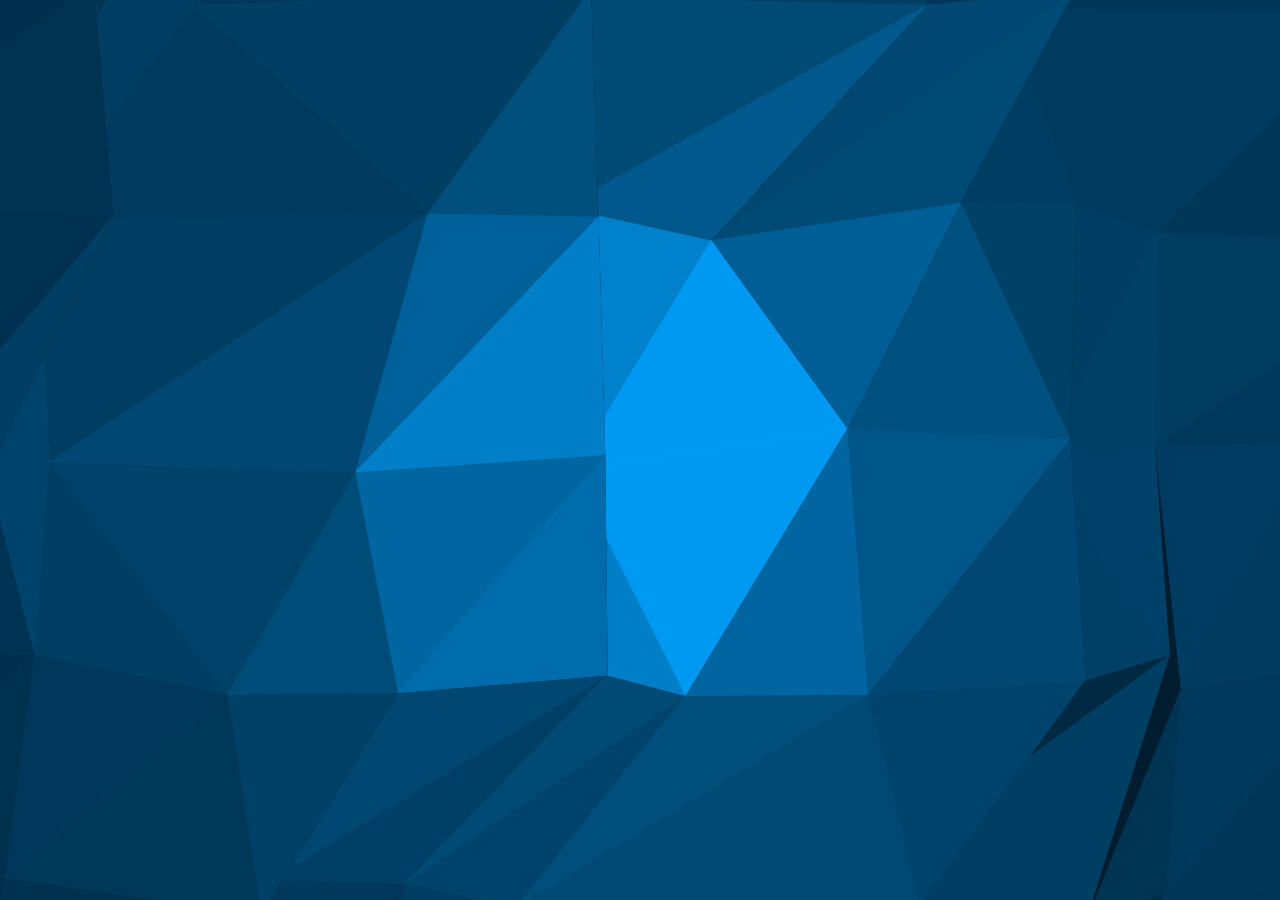
==== canvasPic/index.html @ 0803857d "'update'" ====
﻿<!DOCTYPE html>
<html lang="en">
<head>
<meta charset="UTF-8">
<title>HTML5-Canvas-3Dbackground</title>
<style>
*{margin: 0;padding: 0;}
#container {
	position: absolute;
	height: 100%;
	width: 100%;
}
#output {
	width: 100%;
	height: 100%;
}
.color{
	width: 120px;
	height: 20px;
	margin: 0 auto;
	position: fixed;
	left: 50%;
	margin-left: -60px;
	bottom: 20px;
}
.color li{
	float: left;
	margin: 0 5px;
	width: 20px;
	height: 20px;
	background: #ccc;
	box-shadow: 0 0 4px #FFF;
	list-style: none;
	cursor: pointer;
	display:none;

}
.color li:nth-child(1){
	background: #002c4a;
}
.color li:nth-child(2){
	background: #35ac03;
}
.color li:nth-child(3){
	background: #ac0908;
}
.color li:nth-child(4){
	background: #18bbff;
}
</style>
<script src="js/jquery.js"></script>
<script src="js/vector.js"></script>
<script>
$(function(){
	// 初始化 传入dom id
	var victor = new Victor("container", "output");
	var theme = [
			["#002c4a", "#005584"],
			["#35ac03", "#3f4303"],
			["#ac0908", "#cd5726"],
			["#18bbff", "#00486b"]
		]
	$(".color li").each(function(index, val) {
		var color = theme[index];
		 $(this).click(function(){
			victor(color).set();
		 })
	});
});
$(document).ready(function(){
	var lists = $('.color li');
	var i =0;
	function theAnimate(){
		setTimeout(function(){
				lists[i].click();
				theAnimate(i++);
				if(i===3){i=0}
			},5000)
	};
	theAnimate(i);	
	$('canvas').click(function(){
		var t = Math.floor(Math.random()*4); 
		lists[t].click();
	})
})
</script>
</head>
<body>
<div id="container"><div id="output"></div></div>

<ul class="color">
	<li></li>
	<li></li>
	<li></li>
	<li></li>
</ul>

</body>
</html>
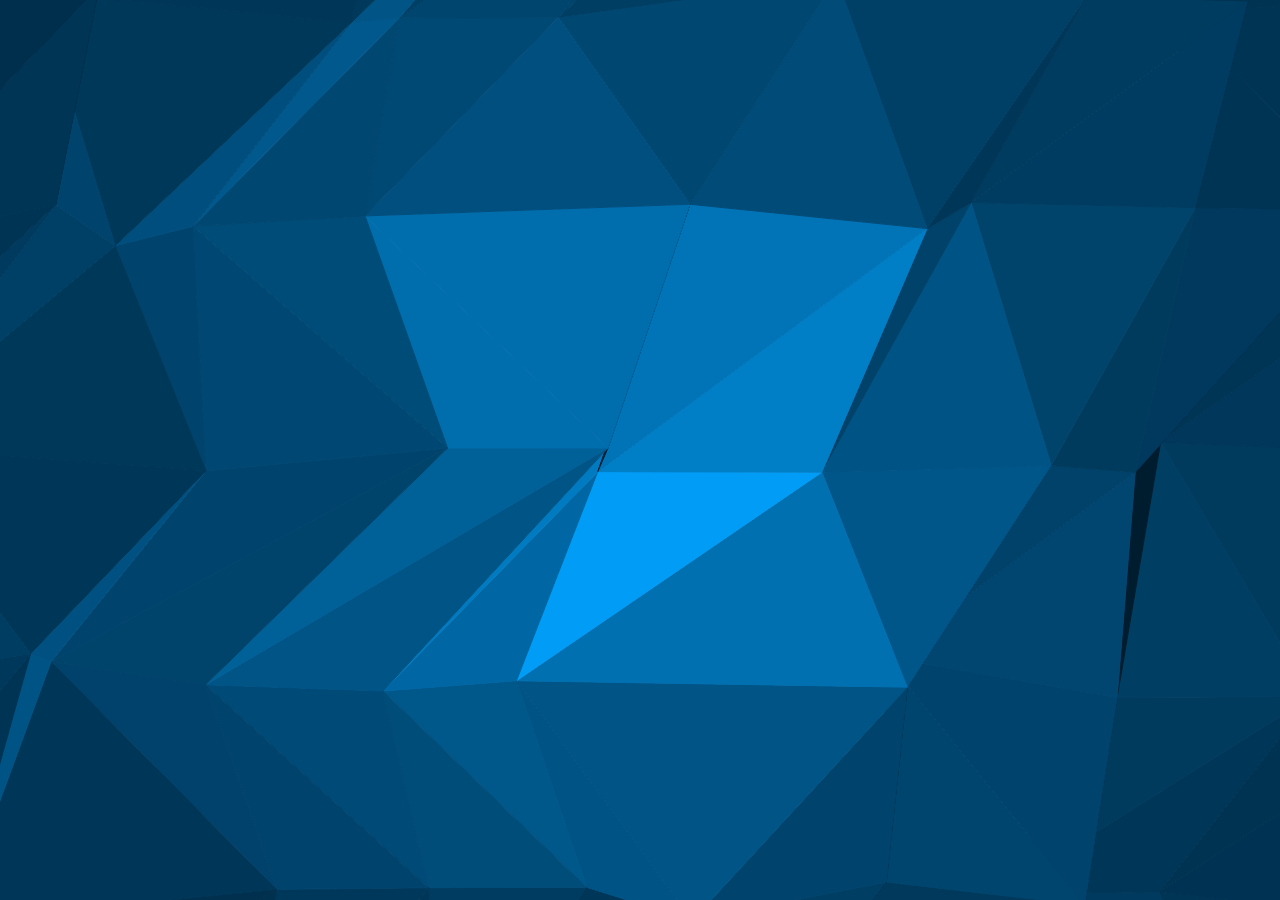
==== commit 3dd2174c: "'cursor:none'" ====
--- a/canvasPic/index.html
+++ b/canvasPic/index.html
@@ -4,7 +4,7 @@
 <meta charset="UTF-8">
 <title>HTML5-Canvas-3Dbackground</title>
 <style>
-*{margin: 0;padding: 0;}
+*{margin: 0;padding: 0;cursor:none;}
 #container {
 	position: absolute;
 	height: 100%;
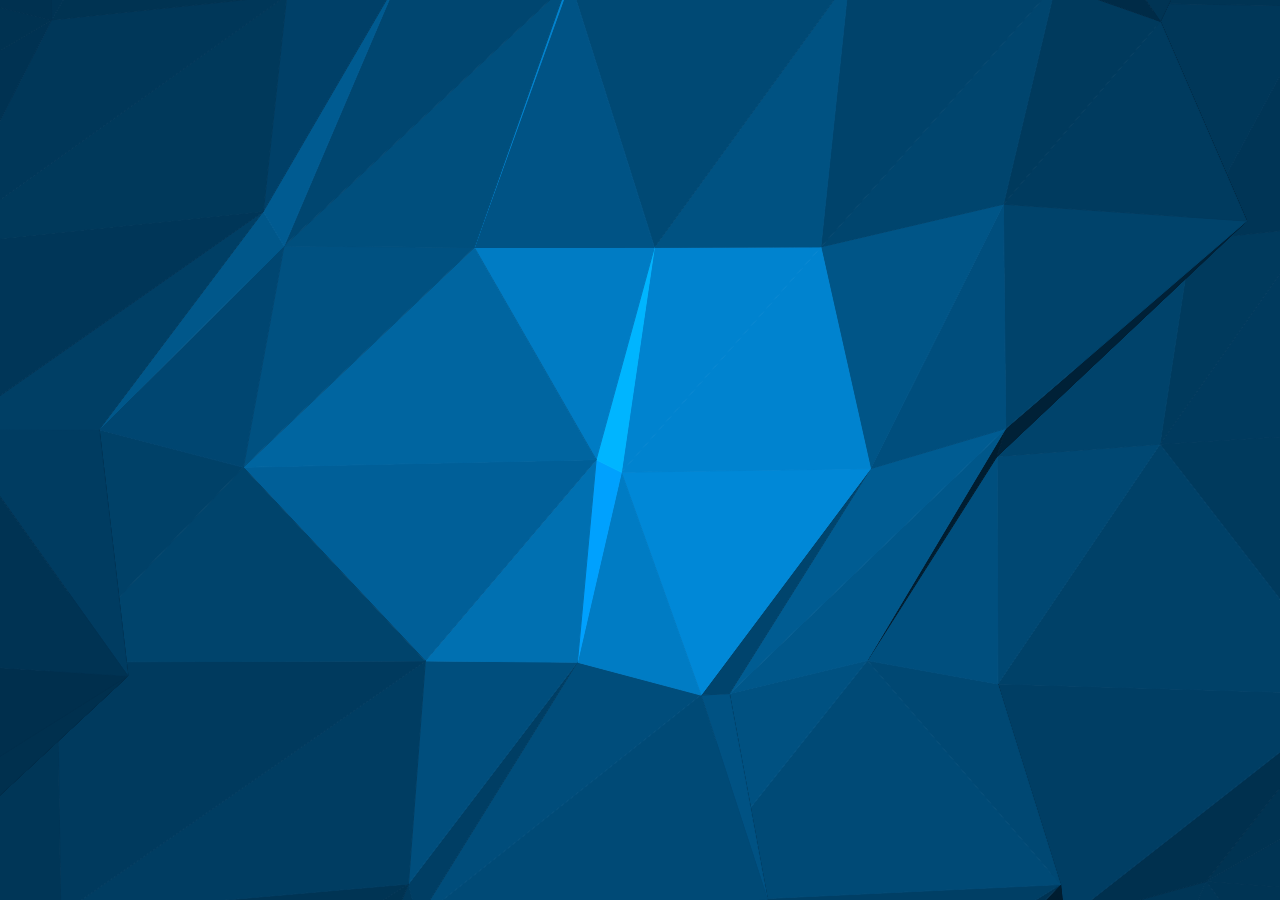
==== commit 20ec23df: "add sites" ====
--- a/canvasPic/index.html
+++ b/canvasPic/index.html
@@ -1,99 +1,99 @@
-﻿<!DOCTYPE html>
-<html lang="en">
-<head>
-<meta charset="UTF-8">
-<title>HTML5-Canvas-3Dbackground</title>
-<style>
-*{margin: 0;padding: 0;cursor:none;}
-#container {
-	position: absolute;
-	height: 100%;
-	width: 100%;
-}
-#output {
-	width: 100%;
-	height: 100%;
-}
-.color{
-	width: 120px;
-	height: 20px;
-	margin: 0 auto;
-	position: fixed;
-	left: 50%;
-	margin-left: -60px;
-	bottom: 20px;
-}
-.color li{
-	float: left;
-	margin: 0 5px;
-	width: 20px;
-	height: 20px;
-	background: #ccc;
-	box-shadow: 0 0 4px #FFF;
-	list-style: none;
-	cursor: pointer;
-	display:none;
-
-}
-.color li:nth-child(1){
-	background: #002c4a;
-}
-.color li:nth-child(2){
-	background: #35ac03;
-}
-.color li:nth-child(3){
-	background: #ac0908;
-}
-.color li:nth-child(4){
-	background: #18bbff;
-}
-</style>
-<script src="js/jquery.js"></script>
-<script src="js/vector.js"></script>
-<script>
-$(function(){
-	// 初始化 传入dom id
-	var victor = new Victor("container", "output");
-	var theme = [
-			["#002c4a", "#005584"],
-			["#35ac03", "#3f4303"],
-			["#ac0908", "#cd5726"],
-			["#18bbff", "#00486b"]
-		]
-	$(".color li").each(function(index, val) {
-		var color = theme[index];
-		 $(this).click(function(){
-			victor(color).set();
-		 })
-	});
-});
-$(document).ready(function(){
-	var lists = $('.color li');
-	var i =0;
-	function theAnimate(){
-		setTimeout(function(){
-				lists[i].click();
-				theAnimate(i++);
-				if(i===3){i=0}
-			},5000)
-	};
-	theAnimate(i);	
-	$('canvas').click(function(){
-		var t = Math.floor(Math.random()*4); 
-		lists[t].click();
-	})
-})
-</script>
-</head>
-<body>
-<div id="container"><div id="output"></div></div>
-
-<ul class="color">
-	<li></li>
-	<li></li>
-	<li></li>
-	<li></li>
-</ul>
-
-</body>
-</html>
+﻿<!DOCTYPE html>
+<html lang="en">
+<head>
+<meta charset="UTF-8">
+<title>HTML5-Canvas-3Dbackground</title>
+<style>
+*{margin: 0;padding: 0;cursor:none;}
+#container {
+	position: absolute;
+	height: 100%;
+	width: 100%;
+}
+#output {
+	width: 100%;
+	height: 100%;
+}
+.color{
+	width: 120px;
+	height: 20px;
+	margin: 0 auto;
+	position: fixed;
+	left: 50%;
+	margin-left: -60px;
+	bottom: 20px;
+}
+.color li{
+	float: left;
+	margin: 0 5px;
+	width: 20px;
+	height: 20px;
+	background: #ccc;
+	box-shadow: 0 0 4px #FFF;
+	list-style: none;
+	cursor: pointer;
+	display:none;
+
+}
+.color li:nth-child(1){
+	background: #002c4a;
+}
+.color li:nth-child(2){
+	background: #35ac03;
+}
+.color li:nth-child(3){
+	background: #ac0908;
+}
+.color li:nth-child(4){
+	background: #18bbff;
+}
+</style>
+<script src="js/jquery.js"></script>
+<script src="js/vector.js"></script>
+<script>
+$(function(){
+	// 初始化 传入dom id
+	var victor = new Victor("container", "output");
+	var theme = [
+			["#002c4a", "#005584"],
+			["#35ac03", "#3f4303"],
+			["#ac0908", "#cd5726"],
+			["#18bbff", "#00486b"]
+		]
+	$(".color li").each(function(index, val) {
+		var color = theme[index];
+		 $(this).click(function(){
+			victor(color).set();
+		 })
+	});
+});
+$(document).ready(function(){
+	var lists = $('.color li');
+	var i =0;
+	function theAnimate(){
+		setTimeout(function(){
+				lists[i].click();
+				theAnimate(i++);
+				if(i===3){i=0}
+			},5000)
+	};
+	theAnimate(i);	
+	$('canvas').click(function(){
+		var t = Math.floor(Math.random()*4); 
+		lists[t].click();
+	})
+})
+</script>
+</head>
+<body>
+<div id="container"><div id="output"></div></div>
+
+<ul class="color">
+	<li></li>
+	<li></li>
+	<li></li>
+	<li></li>
+</ul>
+
+</body>
+</html>
